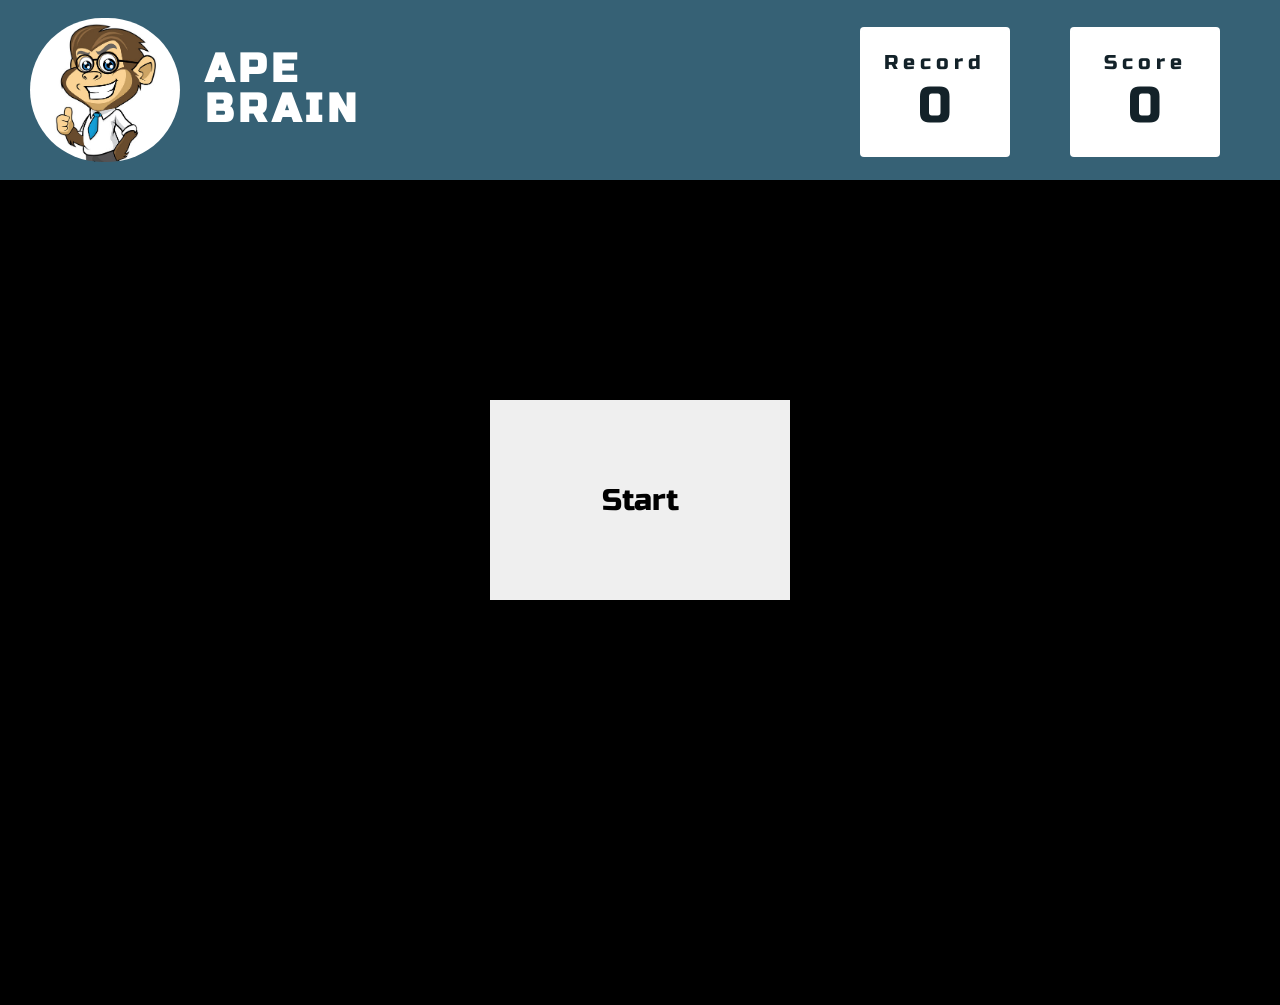
==== index.html @ 579f584f "changed counter to have various inner text @ various intervals" ====
<!DOCTYPE html>
<html lang="en-us">
   <head>
      <meta charset="UTF-8">
      <meta name="viewport" content="width=device-width, initial-scale=1.0">
      <meta http-equiv="X-UA-Compatible" content="ie=edge">
      <link rel="stylesheet" href="https://use.fontawesome.com/releases/v5.6.3/css/all.css"
         integrity="sha384-UHRtZLI+pbxtHCWp1t77Bi1L4ZtiqrqD80Kn4Z8NTSRyMA2Fd33n5dQ8lWUE00s/" crossorigin="anonymous" />
      <!-- CSS only -->
      <link href="https://cdn.jsdelivr.net/npm/bootstrap@5.0.0-beta1/dist/css/bootstrap.min.css" rel="stylesheet"
         integrity="sha384-giJF6kkoqNQ00vy+HMDP7azOuL0xtbfIcaT9wjKHr8RbDVddVHyTfAAsrekwKmP1" crossorigin="anonymous">
      <link rel="stylesheet" href="assets/css/style.css">
      <title>Ape Brain</title>
   </head>
   <body>
      <header>
         <div id="game-hub">
            <div id="logo-circle"></div>
            <h1>APE<br>BRAIN</h1>
        
         <div id="score-wrap">
            <div class="score-circle">
               <h2>Score</h2>
               <p id="score">0</p>
            </div>
             
             <div class="score-circle">
               <h2 id="high-score-h2">Record</h2>
               <p id="high-score">0</p>
            </div>
         </div>
              </div>
      </header>
      <button id="start-button">Start
       </button>
      <div class="container-fluid" id="game-area">
         <div class="" id="box-container">
         </div>
      </div>
      <!-- JavaScript Bundle with Popper -->
      <script src="https://cdn.jsdelivr.net/npm/bootstrap@5.0.0-beta1/dist/js/bootstrap.bundle.min.js"
         integrity="sha384-ygbV9kiqUc6oa4msXn9868pTtWMgiQaeYH7/t7LECLbyPA2x65Kgf80OJFdroafW"
         crossorigin="anonymous"></script>
      <script src="assets/js/script.js"></script>
   </body>
</html>
---- assets/css/style.css ----
@import url('https://fonts.googleapis.com/css2?family=Bungee+Outline&family=Russo+One&display=swap');
* {
	padding: 0;
	margin: 0;
	border: 0;
}

body {
	background-color: black
}


/* Game hub section starts here */

#game-hub {
	width: 100vw;
	height: 20vh;
	background-color: #366175;
	display: inline-block;
}

#logo-circle {
	display: inline-block;
	width: 150px;
	height: 16vh;
	margin-top: 2vh;
	margin-left: 30px;
	border-style: solid;
	border-radius: 75px;
	background-color: #34a0d3;
	text-align: center;
	align-items: center;
	justify-content: center;
	background-image: url(../images/ape.png);
	background-position: center;
	background-repeat: no-repeat;
	background-size: contain;
	background-color: white;
}

h1 {
	position: relative;
	top: -22%;
	display: inline-block;
	margin-left: 20px;
	color: #ffffff;
	font-size: 40px;
	font-family: 'Hanalei Fill', cursive;
	font-family: 'Bungee Outline', cursive;
	font-family: 'Russo One', sans-serif;
	line-height: 40px;
	letter-spacing: 5px;
	font-weight: 800;
}

#score-wrap {
	height: 14vh;
	margin-top: 3vh;
	float: right;
	position: relative;
	line-height: 1.1;
    margin-right: 30px;
}

.score-circle {
	float: right;
	color: white;
	width: 150px;
	height: 130px;
	border-style: solid;
	border-radius: 4px;
	background-color: #34a0d3;
	text-align: center;
	margin-right: 30px;
	margin-left: 30px;
	color: #132229;
	background-color: white;
}

#score-wrap h2 {
	font-size: 20px !important;
	letter-spacing: 5px;
	position: relative;
	top: 28px;
	font-family: 'Russo One', sans-serif;
	line-height: 0.8;
}

#score-wrap p {
	position: relative;
	top: 28px;
	font-family: 'Russo One', sans-serif;
	font-size: 50px;
}

#start-button {
	z-index: 2;
	position: absolute;
	width: 300px;
	height: 200px;
	
	font-size: 30px;
	top: 50%;
	left: 50%;
	font-family: 'Russo One', sans-serif;
	transform: translate(-50%, -25%);
}

.change-font-size{
    
    font-size: 20px !important;
    
}
#start-button:focus {
	outline: 0;
	outline: none;
}


/* Game section starts here */

.col {
	width: 10vw;
	height: 10vw;
	max-height: 150px;
	margin: 2vw 5vw;
	display: inline-flex;
}

.container-fluid {
	height: 80vh;
	padding: 0;
}

#box-container {
	width: 60vw;
	margin-top: calc(310px - 16vw);
	margin-left: 20vw;
	height: 80vh;
}

.box {
	width: 100%;
	height: 100%;
	border-radius: 5px;
	background-color: white;
}

.box-text {
	position: relative;
	top: 50%;
	transform: translate(0%, -50%);
	color: black;
	text-align: center;
	font-size: 30px;
	font-family: 'Russo One', sans-serif;
}
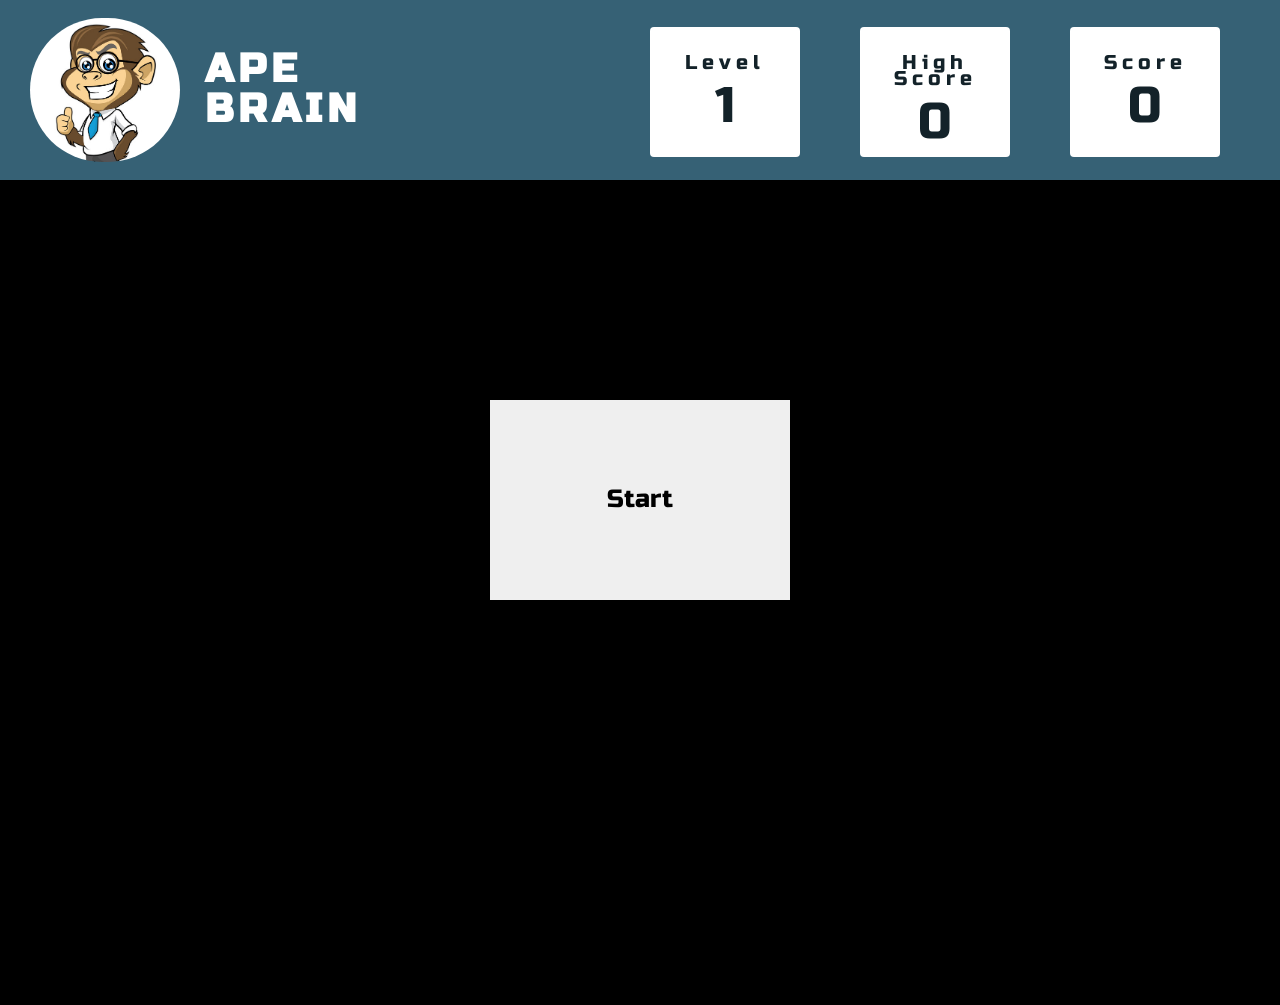
==== commit 18852602: "SESSION WORK" ====
--- a/index.html
+++ b/index.html
@@ -23,11 +23,14 @@
                <h2>Score</h2>
                <p id="score">0</p>
             </div>
-             
              <div class="score-circle">
-               <h2 id="high-score-h2">Record</h2>
+               <h2>High Score</h2>
                <p id="high-score">0</p>
             </div>
+             <div class="score-circle">
+               <h2>Level</h2>
+               <p id="level">0</p>
+            </div> 
          </div>
               </div>
       </header>
--- a/assets/css/style.css
+++ b/assets/css/style.css
@@ -99,7 +99,7 @@
 	width: 300px;
 	height: 200px;
 	
-	font-size: 30px;
+	font-size: 25px;
 	top: 50%;
 	left: 50%;
 	font-family: 'Russo One', sans-serif;
@@ -141,6 +141,8 @@
 
 .box {
 	width: 100%;
+    max-width: 150px;
+    max-height: 150px;
 	height: 100%;
 	border-radius: 5px;
 	background-color: white;
@@ -154,4 +156,52 @@
 	text-align: center;
 	font-size: 30px;
 	font-family: 'Russo One', sans-serif;
+}
+
+
+
+@media screen and (max-width: 1020px) {
+    
+    #score-wrap {
+	height: 14vh;
+	margin-top: 3vh;
+	display: block;
+	line-height: 1.1;
+    margin-right: 30px;
+}
+
+.score-circle {
+    position: relative;
+    top: 20%;
+	float: right;
+	color: white;
+	width: 100px;
+	height: 80px;
+	border-style: solid;
+	border-radius: 4px;
+	background-color: #34a0d3;
+	text-align: center;
+	margin-right: 1vw;
+	margin-left: 1vw;
+	color: #132229;
+	background-color: white;
+}
+
+#score-wrap h2 {
+	font-size: 12px !important;
+	letter-spacing: 5px;
+	position: relative;
+	top: 10px;
+	font-family: 'Russo One', sans-serif;
+	line-height: 0.8;
+}
+
+#score-wrap p {
+	position: relative;
+	top: 12px;
+	font-family: 'Russo One', sans-serif;
+	font-size: 40px;
+}
+    
+    
 }
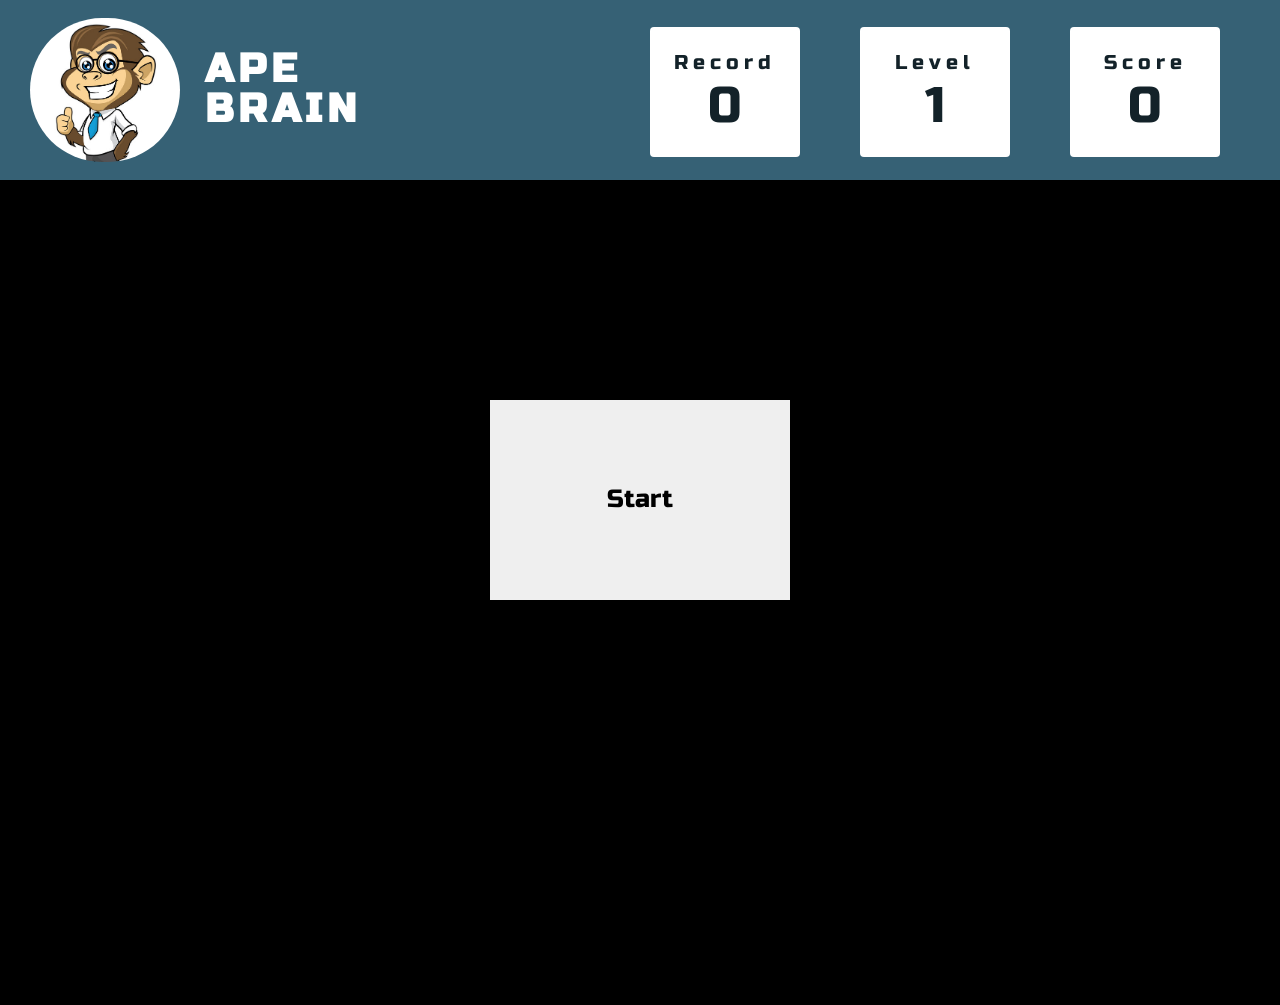
==== commit 26a7cb8d: "fixed level time issue + and changed id/property names for game logic change in next commit" ====
--- a/index.html
+++ b/index.html
@@ -24,13 +24,14 @@
                <p id="score">0</p>
             </div>
              <div class="score-circle">
-               <h2>High Score</h2>
-               <p id="high-score">0</p>
-            </div>
-             <div class="score-circle">
                <h2>Level</h2>
                <p id="level">0</p>
             </div> 
+             <div class="score-circle">
+               <h2>Record</h2>
+               <p id="record">0</p>
+            </div>
+             
          </div>
               </div>
       </header>
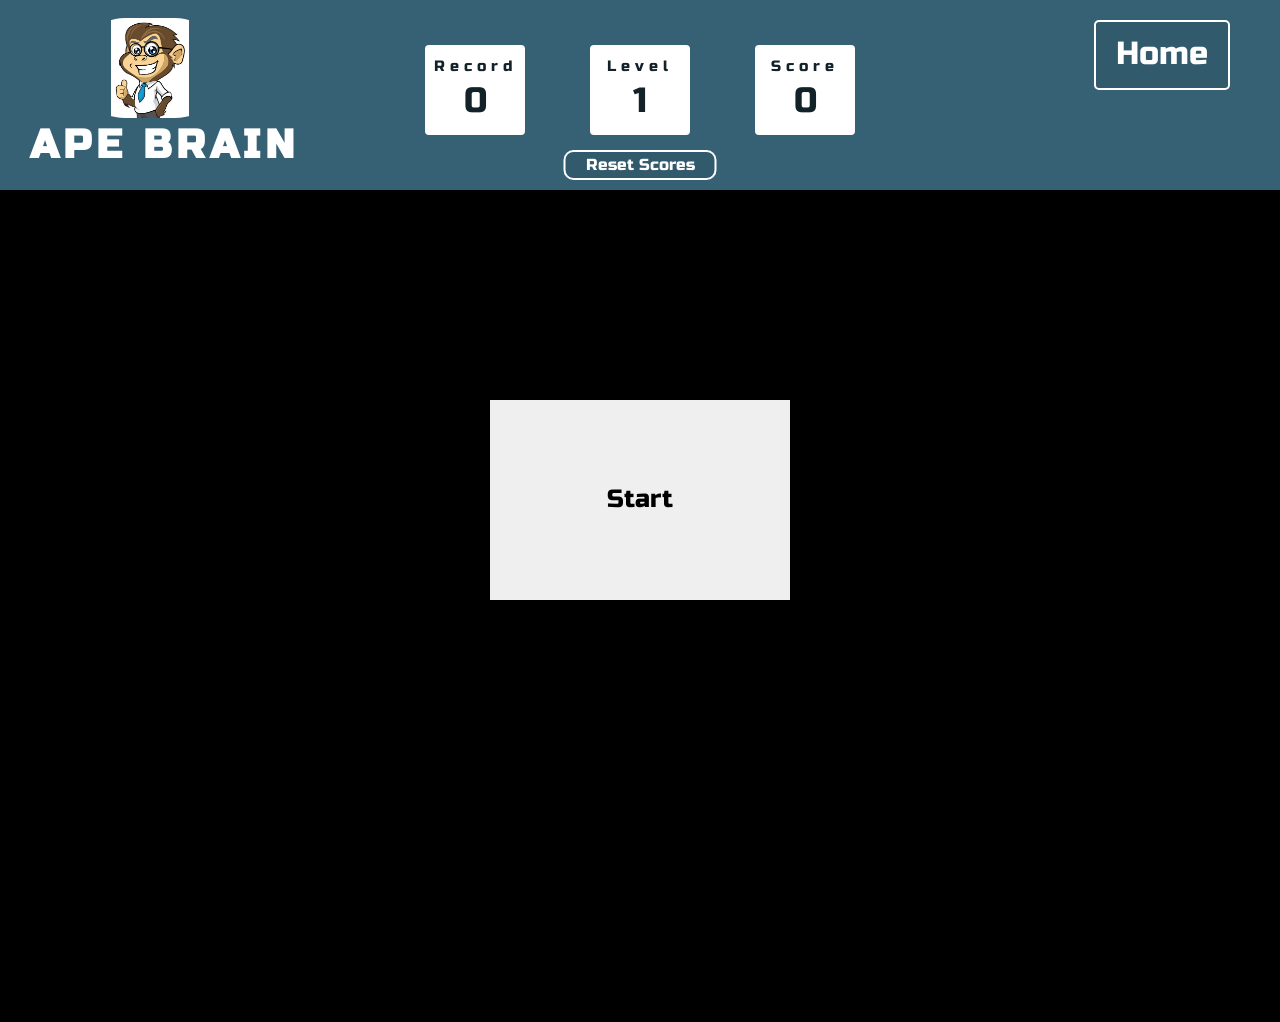
==== commit ae32da6e: "commit" ====
--- a/index.html
+++ b/index.html
@@ -12,35 +12,48 @@
       <link rel="stylesheet" href="assets/css/style.css">
       <title>Ape Brain</title>
    </head>
-   <body>
+   <body id="game-body">
       <header>
          <div id="game-hub">
             <div id="logo-circle"></div>
-            <h1>APE<br>BRAIN</h1>
+            <h1><a href="index.html">APE BRAIN</a></h1>
         
          <div id="score-wrap">
-            <div class="score-circle">
+             <div id="record-holderEl" class="score-circle">
+               <h2 id="record-h2">Record</h2>
+               <p id="record">0</p>
+            </div>
+             
+             <div id="level-holderEl" class="score-circle">
+               <h2>Level</h2>
+               <p id="level">0</p>
+            </div> 
+             
+             <div id="score-holderEl" class="score-circle">
                <h2>Score</h2>
                <p id="score">0</p>
             </div>
-             <div class="score-circle">
-               <h2>Level</h2>
-               <p id="level">0</p>
-            </div> 
-             <div class="score-circle">
-               <h2>Record</h2>
-               <p id="record">0</p>
+             
+             
+         </div>
+             
+             <div id="info-page" class="score-circle">
+               <h2><a href="index.html">Home<br><br><span><i class="fas fa-backward"></i></span></a></h2>
+              
             </div>
              
-         </div>
               </div>
       </header>
+       <button id="reset-button">Reset Scores
+       </button>
       <button id="start-button">Start
        </button>
       <div class="container-fluid" id="game-area">
          <div class="" id="box-container">
          </div>
       </div>
+       
+       
       <!-- JavaScript Bundle with Popper -->
       <script src="https://cdn.jsdelivr.net/npm/bootstrap@5.0.0-beta1/dist/js/bootstrap.bundle.min.js"
          integrity="sha384-ygbV9kiqUc6oa4msXn9868pTtWMgiQaeYH7/t7LECLbyPA2x65Kgf80OJFdroafW"
--- a/assets/css/style.css
+++ b/assets/css/style.css
@@ -9,22 +9,99 @@
 	background-color: black
 }
 
+/* Start page starts here */
+
+.jumbotron{
+    margin-top: 50px;
+}
+
+a{
+    text-decoration: none;
+    color: white;
+}
+
+a:hover{
+    color: #A5C7D9;
+}
+
+.jumbotron p {
+  background-color: white;
+    width: 20%;
+    margin: 0 auto;
+    margin-top: 20px;
+    height: 40px;
+    line-height: 2.5;
+    border-radius: 15px;
+    margin-bottom: 40px;
+    
+}
+
+.jumbotron a {
+    text-decoration: none;
+      color: black;
+}
+
+
+.jumbotron img{
+    margin-top: 20px;
+    width: 20%;
+    margin: 0 auto;
+    display: block;
+    margin-bottom: 20px;
+    
+}
+
+.index-main-text{
+    display: inline-block;
+}
+
+.jumbotron p{
+    color: white;
+    font-family: 'Russo One', sans-serif;
+    
+}
+
+.index-main-text{
+font-family: 'Russo One', sans-serif;
+     margin-bottom: 30px;
+}
+.index-main-text p, ul{
+    color: white;
+    text-align: left;
+   margin-bottom: 0;
+    
+}
+
+.index-main-text h2{
+    color: white;
+    text-align: left;
+   
+}
+
+.video{
+ display: inline-block;
+ float: right;
+}
+
+
+
+
 
 /* Game hub section starts here */
 
 #game-hub {
 	width: 100vw;
-	height: 20vh;
+	height: 190px;
 	background-color: #366175;
 	display: inline-block;
 }
 
 #logo-circle {
-	display: inline-block;
+	position: absolute;
 	width: 150px;
-	height: 16vh;
+	height: 100px;
 	margin-top: 2vh;
-	margin-left: 30px;
+	margin-left: 75px;
 	border-style: solid;
 	border-radius: 75px;
 	background-color: #34a0d3;
@@ -35,14 +112,18 @@
 	background-position: center;
 	background-repeat: no-repeat;
 	background-size: contain;
-	background-color: white;
-}
-
-h1 {
-	position: relative;
-	top: -22%;
+	background-color: rgba(255, 255, 255, 0);
+}
+
+h1{
+    color: white;
+}
+
+#game-body h1 {
+	position: absolute;
+	top: 125px;
 	display: inline-block;
-	margin-left: 20px;
+	margin-left: 30px;
 	color: #ffffff;
 	font-size: 40px;
 	font-family: 'Hanalei Fill', cursive;
@@ -54,19 +135,26 @@
 }
 
 #score-wrap {
+    
+    position: absolute;
+  
+	left: 50%;
+	font-family: 'Russo One', sans-serif;
+	transform: translate(-50%, 0%);
 	height: 14vh;
-	margin-top: 3vh;
-	float: right;
-	position: relative;
+	margin-top: 5vh;
+	display: inline-block;
+	
 	line-height: 1.1;
-    margin-right: 30px;
+	margin-right: 30px;
+    top: 0px;
 }
 
 .score-circle {
-	float: right;
+	display: inline-block;
 	color: white;
-	width: 150px;
-	height: 130px;
+	width: 100px;
+	height: 90px;
 	border-style: solid;
 	border-radius: 4px;
 	background-color: #34a0d3;
@@ -77,20 +165,75 @@
 	background-color: white;
 }
 
+#info-page {
+	    position: absolute;
+		top: 20px;
+		width: auto;
+		height: 70px;
+		right: 20px;
+        border-style: solid;
+		border-color: white;
+        border-width: 2px;
+        border-radius: 5px;
+        padding: 0 20px;
+		background-color: rgba(0, 0, 0, 0.07);
+		color: white;
+	}
+
+	#info-page a {	
+        line-height: 2;
+		text-decoration: none;
+		color: white;
+        font-family: 'Russo One', sans-serif;
+	}
+
+
+#info-page span{
+    display: none;
+    
+    
+}
+
+#reset-button{
+     position: absolute;
+		top: 150px;
+		width: auto;
+		height: 30px;
+		
+        border-style: solid;
+		border-color: white;
+        border-width: 2px;
+        border-radius: 10px;
+        
+        padding: 0 20px;
+		background-color: rgba(0, 0, 0, 0.07);
+		color: white;
+    
+    left: 50%;
+	font-family: 'Russo One', sans-serif;
+	transform: translate(-50%, 0%);
+    
+    
+}
+
+
+
+
+
 #score-wrap h2 {
-	font-size: 20px !important;
+	font-size: 15px;
 	letter-spacing: 5px;
 	position: relative;
-	top: 28px;
+	top: 15px;
 	font-family: 'Russo One', sans-serif;
 	line-height: 0.8;
 }
 
 #score-wrap p {
 	position: relative;
-	top: 28px;
-	font-family: 'Russo One', sans-serif;
-	font-size: 50px;
+	top: 17px;
+	font-family: 'Russo One', sans-serif;
+	font-size: 35px;
 }
 
 #start-button {
@@ -98,7 +241,6 @@
 	position: absolute;
 	width: 300px;
 	height: 200px;
-	
 	font-size: 25px;
 	top: 50%;
 	left: 50%;
@@ -106,11 +248,7 @@
 	transform: translate(-50%, -25%);
 }
 
-.change-font-size{
-    
-    font-size: 20px !important;
-    
-}
+
 #start-button:focus {
 	outline: 0;
 	outline: none;
@@ -141,8 +279,8 @@
 
 .box {
 	width: 100%;
-    max-width: 150px;
-    max-height: 150px;
+	max-width: 150px;
+	max-height: 150px;
 	height: 100%;
 	border-radius: 5px;
 	background-color: white;
@@ -158,50 +296,328 @@
 	font-family: 'Russo One', sans-serif;
 }
 
-
-
-@media screen and (max-width: 1020px) {
-    
-    #score-wrap {
-	height: 14vh;
+@media screen and (max-width: 1199px) {
+    
+    
+    #game-hub {
+	width: 100vw;
+	height: 15vh;
+	background-color: #366175;
+	display: inline-block;
+}
+
+#logo-circle {
+	position: absolute;
+	width: 80px;
+	height: 80px;
+	margin-top: 1vh;
+	margin-left: 90px;
+}
+
+
+#game-body h1 {
+	top: 10vh;
+	font-size: 30px;
+	
+}
+
+
+
+	#score-wrap {
+		height: 10vh;
+		margin-top: 1vh;
+		display: block;
+		line-height: 1.1;
+		margin-right: 30px;
+        left: 51%;
+	}
+	.score-circle {
+		position: relative;
+		top: 20%;
+		height: 80px;
+		margin-right: 1vw;
+		margin-left: 1vw;
+	}
+	#score-wrap h2 {
+		font-size: 12px;
+	}
+	#score-wrap p {
+		top: 12px;
+		font-size: 40px;
+	}
+    
+    
+    #info-page {
+	   
+		top: 5vh;
+		height: 50px;
+		
+        
+		
+	}
+
+	#info-page a {	
+        line-height: 2;
+		text-decoration: none;
+        font-size: 20px;
+		
+	}
+#info-page span{
+    display: none;
+    
+    
+}
+    
+    
+    #reset-button{
+     position: absolute;
+		top: 153px;
+		width: auto;
+		height: 28px;
+		font-size: 15px;
+        border-style: solid;
+		border-color: white;
+        border-width: 2px;
+        border-radius: 10px;
+        
+        padding: 0 20px;
+		background-color: rgba(0, 0, 0, 0.07);
+		color: white;
+    
+    left: 50%;
+	font-family: 'Russo One', sans-serif;
+	transform: translate(-44%, 0%);
+    
+    
+}
+}
+
+@media screen and (max-width: 991px) {
+    
+    
+    
+ 
+
+#logo-circle {
+	position: absolute;
+	width:50px;
+	height: 50px;
 	margin-top: 3vh;
-	display: block;
-	line-height: 1.1;
-    margin-right: 30px;
-}
-
-.score-circle {
-    position: relative;
-    top: 20%;
-	float: right;
-	color: white;
-	width: 100px;
-	height: 80px;
-	border-style: solid;
-	border-radius: 4px;
-	background-color: #34a0d3;
-	text-align: center;
-	margin-right: 1vw;
-	margin-left: 1vw;
-	color: #132229;
-	background-color: white;
-}
-
-#score-wrap h2 {
-	font-size: 12px !important;
-	letter-spacing: 5px;
-	position: relative;
-	top: 10px;
-	font-family: 'Russo One', sans-serif;
-	line-height: 0.8;
-}
-
-#score-wrap p {
-	position: relative;
-	top: 12px;
-	font-family: 'Russo One', sans-serif;
-	font-size: 40px;
-}
-    
-    
-}+	margin-left: 80px;
+}
+
+
+#game-body h1 {
+	top: 10vh;
+	font-size: 20px;
+	
+}
+
+
+    
+    .score-circle {
+		top: 20%;
+		height: 60px;
+        width: 60px;
+		margin-right: 5px;
+		margin-left: 5px;
+	}
+    
+    #score-wrap h2 {
+        top: 8px;
+        letter-spacing: 3px;
+		font-size: 10px;
+	}
+	#score-wrap p {
+		top: 5px;
+		font-size: 30px;
+	}
+        
+}
+
+
+
+
+
+
+@media screen and (max-width: 690px) {
+    /* Start page starts here */
+
+.jumbotron{
+    margin-top: 30px;
+}
+    
+    .jumbotron h1{
+        width: 100%;
+    margin-top: 30px;
+}
+ 
+.jumbotron p{
+   width: 40%;
+    height: 50px;
+    line-height: 3;
+    margin-top: 30px;
+    margin-bottom: 50px;
+}
+
+.jumbotron a {
+    text-decoration: none;
+      color: black;
+}
+
+    
+
+
+
+
+
+.index-main-text h2{
+    text-align: center;
+}
+
+    
+	#game-hub {
+		width: 100vw;
+		height: 20vh;
+		background-color: rgba(54, 97, 117, 0);
+		display: inline-block;
+	}
+    
+	#logo-circle {
+		width: 100%;
+		height: 100px;
+		margin-top: 2vh;
+		border-radius: 0px;
+		background-color: rgba(255, 255, 255, 0);
+		position: absolute;
+        margin-left: 0;
+	}
+	#game-body h1 {
+		top: 15vh;
+		width: 100%;
+        margin-left: 0;
+        margin-top: 20px;
+		text-align: center;
+		font-size: 35px;
+        
+	}
+	#record-holderEl {
+		position: absolute;
+		top: 1vh;
+		right: 0vw;
+		transform: translate(0%, -22vh);
+		width: 15vh;
+		height: 13vh;
+		line-height: 1.6;
+		background-color: rgba(240, 248, 255, 0);
+		color: white;
+        
+	}
+	#info-page {
+		position: absolute;
+		top: 2vh;
+		left: 0vw;
+        border: none;
+		width: 30%;
+		height: 60px;
+	}
+	#info-page a {
+		text-decoration: none;
+		color: white;
+        top: 2vh;
+        font-size: 15px;
+	}
+	#record-holderEl p {
+		top: 50%;
+        right: 
+	}
+	#score-wrap {
+		width: 100%;
+        max-width: 100%!important;
+		top: 22vh;
+        margin: 0;
+		
+	}
+	.score-circle {
+       
+		width: 49%;
+		height: 10vh;
+		border-style: solid;
+		border-radius: 0px;
+		border-width: 2px;
+		border-color: black;
+		background-color: #34a0d3;
+		margin-right: 0% !important;
+		margin-left: 0%!important;
+		background-color: white;
+	}
+	#score-wrap h2 {
+		top: 20%;
+		transform: translate(0%, -50%);
+		line-height: 1;
+	}
+	#score-wrap p {
+		position: relative;
+		top: 38%;
+		transform: translate(0%, -50%);
+		font-size: 10vw;
+	}
+	#start-button {
+		width: 60vw;
+		height: 60vw;
+		border-radius: 30vw;
+		font-size: 5vw;
+		top: 55vh;
+		background-color: white;
+	}
+	/* Game section starts here */
+	.col {
+		width: 33.3vw;
+		height: 33.3vw;
+		margin: 0;
+	}
+	#box-container {
+		width: 100%;
+		height: auto;
+		margin-top: 0;
+		margin-left: 0;
+		margin-bottom: 0;
+	}
+	#game-area {
+		height: auto;
+		position: absolute;
+		bottom: 0;
+	}
+	.box {
+		border-style: solid;
+		border-radius: 0px;
+		border-width: 1vw;
+		border-top-width: 0px;
+		border-color: black;
+		border-radius: 5px;
+		background-color: white;
+	}
+    
+        #reset-button{
+        position: absolute;
+		top: 35vh;
+		width: auto;
+		height: 28px;
+		font-size: 15px;
+        border-style: solid;
+		border-color: white;
+        border-width: 2px;
+        border-radius: 10px;
+        
+        padding: 0 20px;
+		background-color: rgba(0, 0, 0, 0.07);
+		color: white;
+    
+    left: 50%;
+	font-family: 'Russo One', sans-serif;
+	transform: translate(-50%, 0%);
+    
+    
+}
+    
+}
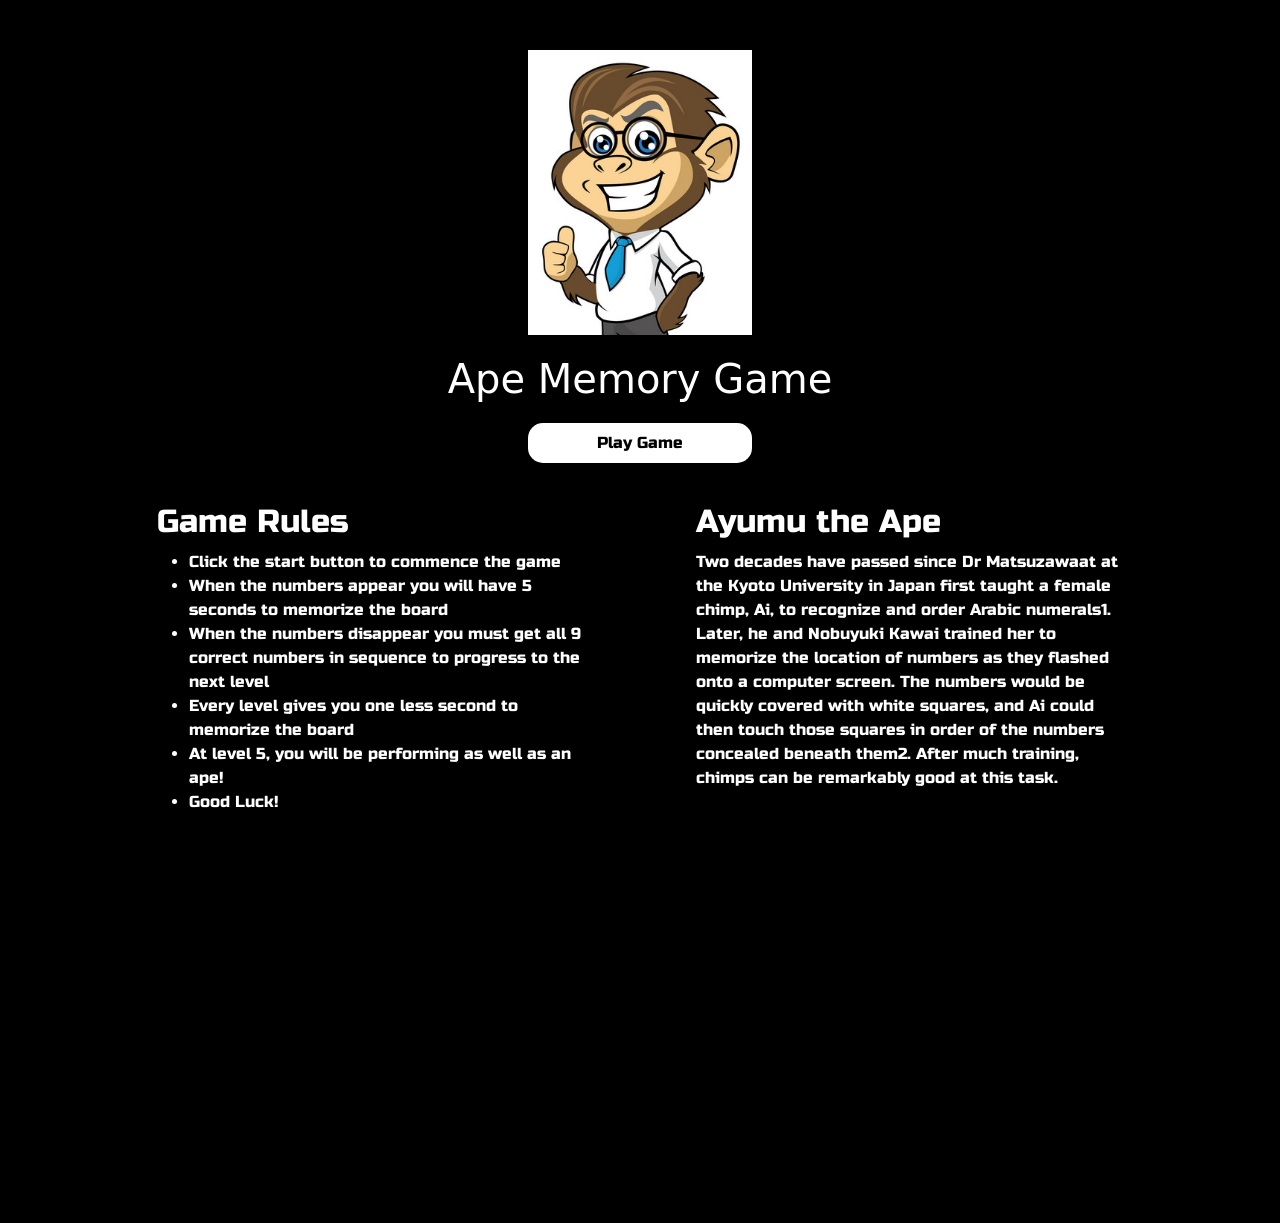
==== commit ce3fcae3: "commit" ====
--- a/index.html
+++ b/index.html
@@ -1,63 +1,73 @@
-<!DOCTYPE html>
-<html lang="en-us">
-   <head>
-      <meta charset="UTF-8">
-      <meta name="viewport" content="width=device-width, initial-scale=1.0">
-      <meta http-equiv="X-UA-Compatible" content="ie=edge">
-      <link rel="stylesheet" href="https://use.fontawesome.com/releases/v5.6.3/css/all.css"
-         integrity="sha384-UHRtZLI+pbxtHCWp1t77Bi1L4ZtiqrqD80Kn4Z8NTSRyMA2Fd33n5dQ8lWUE00s/" crossorigin="anonymous" />
-      <!-- CSS only -->
-      <link href="https://cdn.jsdelivr.net/npm/bootstrap@5.0.0-beta1/dist/css/bootstrap.min.css" rel="stylesheet"
-         integrity="sha384-giJF6kkoqNQ00vy+HMDP7azOuL0xtbfIcaT9wjKHr8RbDVddVHyTfAAsrekwKmP1" crossorigin="anonymous">
-      <link rel="stylesheet" href="assets/css/style.css">
-      <title>Ape Brain</title>
-   </head>
-   <body id="game-body">
-      <header>
-         <div id="game-hub">
-            <div id="logo-circle"></div>
-            <h1><a href="index.html">APE BRAIN</a></h1>
-        
-         <div id="score-wrap">
-             <div id="record-holderEl" class="score-circle">
-               <h2 id="record-h2">Record</h2>
-               <p id="record">0</p>
-            </div>
-             
-             <div id="level-holderEl" class="score-circle">
-               <h2>Level</h2>
-               <p id="level">0</p>
-            </div> 
-             
-             <div id="score-holderEl" class="score-circle">
-               <h2>Score</h2>
-               <p id="score">0</p>
-            </div>
-             
-             
-         </div>
-             
-             <div id="info-page" class="score-circle">
-               <h2><a href="index.html">Home<br><br><span><i class="fas fa-backward"></i></span></a></h2>
-              
-            </div>
-             
-              </div>
-      </header>
-       <button id="reset-button">Reset Scores
-       </button>
-      <button id="start-button">Start
-       </button>
-      <div class="container-fluid" id="game-area">
-         <div class="" id="box-container">
-         </div>
-      </div>
-       
-       
-      <!-- JavaScript Bundle with Popper -->
-      <script src="https://cdn.jsdelivr.net/npm/bootstrap@5.0.0-beta1/dist/js/bootstrap.bundle.min.js"
-         integrity="sha384-ygbV9kiqUc6oa4msXn9868pTtWMgiQaeYH7/t7LECLbyPA2x65Kgf80OJFdroafW"
-         crossorigin="anonymous"></script>
-      <script src="assets/js/script.js"></script>
-   </body>
+<!DOCTYPE html>
+<html lang="en-us">
+   <head>
+      <meta charset="UTF-8">
+      <meta name="viewport" content="width=device-width, initial-scale=1.0">
+      <meta http-equiv="X-UA-Compatible" content="ie=edge">
+      <link rel="stylesheet" href="https://use.fontawesome.com/releases/v5.6.3/css/all.css"
+         integrity="sha384-UHRtZLI+pbxtHCWp1t77Bi1L4ZtiqrqD80Kn4Z8NTSRyMA2Fd33n5dQ8lWUE00s/" crossorigin="anonymous" />
+      <!-- CSS only -->
+      <link href="https://cdn.jsdelivr.net/npm/bootstrap@5.0.0-beta1/dist/css/bootstrap.min.css" rel="stylesheet"
+         integrity="sha384-giJF6kkoqNQ00vy+HMDP7azOuL0xtbfIcaT9wjKHr8RbDVddVHyTfAAsrekwKmP1" crossorigin="anonymous">
+      <link rel="stylesheet" href="assets/css/style.css">
+      <title>Ape Brain</title>
+   </head>
+   <body id="index-body">
+
+<div class="jumbotron">
+  <div class="container text-center">
+      <img src="assets/images/ape.png">
+    <h1>Ape Memory Game</h1>      
+    <p><a href="game.html">Play Game</a></p>
+  </div>
+</div>
+       
+       
+       
+       
+       <div class="index-main container-fluid text-center"> 
+           
+           <div class="col-10 col-offset-1 col-md-4 order-md-1   index-main-text "> 
+      <h2>Game Rules</h2>
+      <ul>
+        <li>Click the start button to commence the game</li>
+        <li>When the numbers appear you will have 5 seconds to memorize the board</li>
+        <li>When the numbers disappear you must get all 9 correct numbers in sequence to progress to the next level</li>
+        <li>Every level gives you one less second to memorize the board</li>
+        <li>At level 5, you will be performing as well as an ape!</li>
+        <li>Good Luck!</li>
+          
+          
+      </ul>
+        
+    </div>
+           
+           
+           
+  
+    <div class="col-10 col-order-1 col-md-4 offset-md-1  index-main-text"> 
+      <h2>Ayumu the Ape</h2>
+      <p>Two decades have passed since Dr Matsuzawaat at the Kyoto University in Japan first taught a female chimp, Ai, to recognize and order Arabic numerals1. Later, he and Nobuyuki Kawai trained her to memorize the location of numbers as they flashed onto a computer screen. The numbers would be quickly covered with white squares, and Ai could then touch those squares in order of the numbers concealed beneath them2. After much training, chimps can be remarkably good at this task.</p>
+        <br>
+    </div>
+           
+           
+           
+           <div class="col-12  video">
+             <iframe width="500px" height="355"
+src="https://https://www.youtube.com/embed/dtUTb8ME">
+</iframe>
+           </div>
+    
+  </div>
+
+
+    
+
+     <!-- JavaScript Bundle with Popper -->
+      <script src="https://cdn.jsdelivr.net/npm/bootstrap@5.0.0-beta1/dist/js/bootstrap.bundle.min.js"
+         integrity="sha384-ygbV9kiqUc6oa4msXn9868pTtWMgiQaeYH7/t7LECLbyPA2x65Kgf80OJFdroafW"
+         crossorigin="anonymous"></script>
+      <script src="assets/js/script.js"></script>
+   </body>
 </html>
